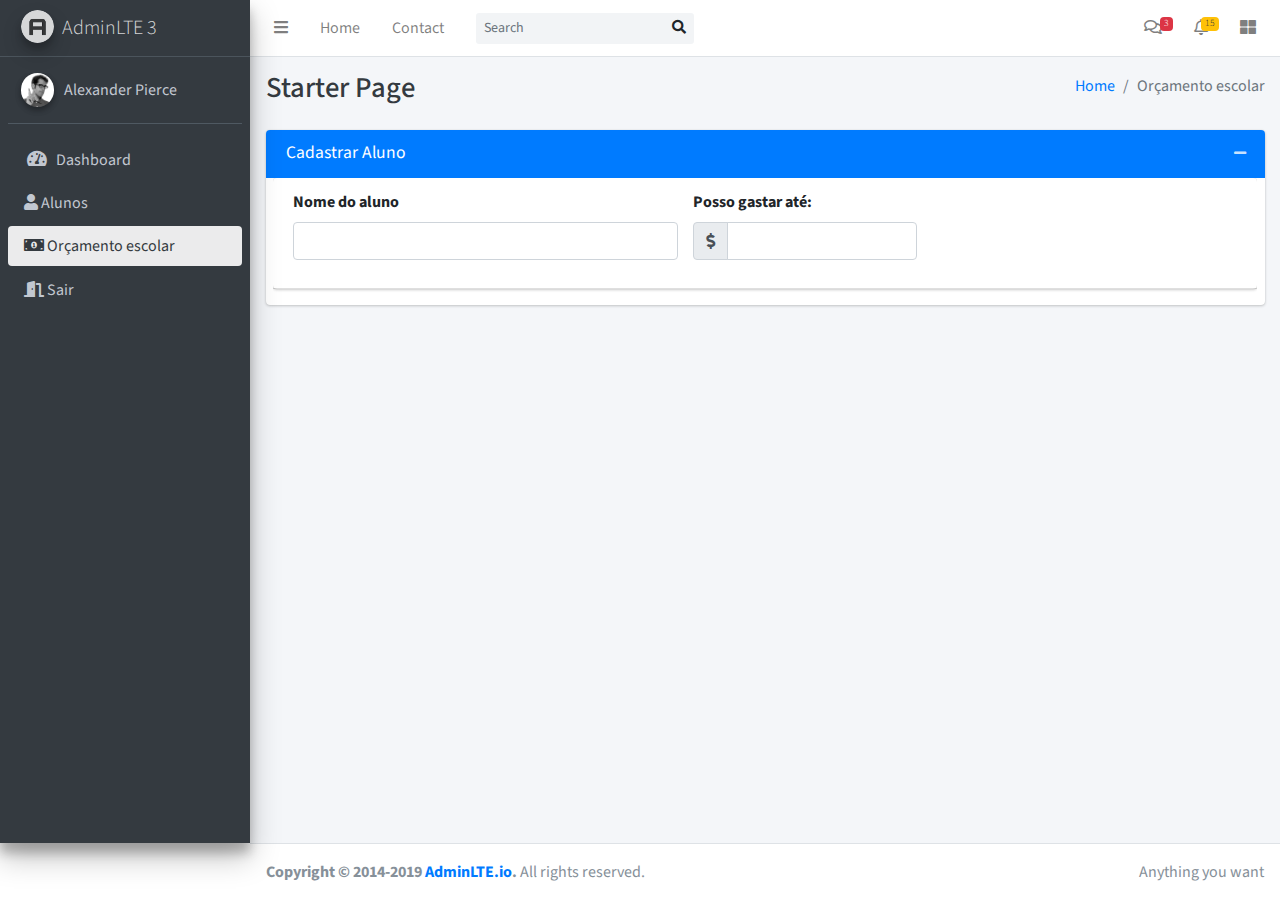
==== pages/orcamentoEscolar.html @ f875f7e6 "25/10" ====
<!DOCTYPE html>
<html lang="pt-br">

<head>
    <meta charset="UTF-8">
    <meta name="viewport" content="width=device-width, initial-scale=1.0">
    <meta http-equiv="X-UA-Compatible" content="ie=edge">
    <title>My DashBoard</title>
    <link rel="stylesheet" href="../assets/css/fontawesome-free.css">
    <link rel="stylesheet" href="../assets/css/adminlte.min.css">
    <link href="https://fonts.googleapis.com/css?family=Source+Sans+Pro:300,400,400i,700" rel="stylesheet">
    <link rel="stylesheet" href="../assets/css/toastr.min.css">
    <link rel="stylesheet" href="../assets/css/style.css">
</head>

<body class="hold-transition sidebar-mini">

    <div class="wrapper">

        <!--#region Navbar -->
        <nav class="main-header navbar navbar-expand navbar-white navbar-light">
            <!-- Left navbar links -->
            <ul class="navbar-nav">
                <li class="nav-item">
                    <a class="nav-link" data-widget="pushmenu" href="#"><i class="fas fa-bars"></i></a>
                </li>
                <li class="nav-item d-none d-sm-inline-block">
                    <a href="index3.html" class="nav-link">Home</a>
                </li>
                <li class="nav-item d-none d-sm-inline-block">
                    <a href="#" class="nav-link">Contact</a>
                </li>
            </ul>

            <!-- SEARCH FORM -->
            <form class="form-inline ml-3">
                <div class="input-group input-group-sm">
                    <input class="form-control form-control-navbar" type="search" placeholder="Search"
                        aria-label="Search">
                    <div class="input-group-append">
                        <button class="btn btn-navbar" type="submit">
                            <i class="fas fa-search"></i>
                        </button>
                    </div>
                </div>
            </form>

            <!-- Right navbar links -->
            <ul class="navbar-nav ml-auto">
                <!-- Messages Dropdown Menu -->
                <li class="nav-item dropdown">
                    <a class="nav-link" data-toggle="dropdown" href="#">
                        <i class="far fa-comments"></i>
                        <span class="badge badge-danger navbar-badge">3</span>
                    </a>
                    <div class="dropdown-menu dropdown-menu-lg dropdown-menu-right">
                        <a href="#" class="dropdown-item">
                            <!-- Message Start -->
                            <div class="media">
                                <img src="dist/img/user1-128x128.jpg" alt="User Avatar"
                                    class="img-size-50 mr-3 img-circle">
                                <div class="media-body">
                                    <h3 class="dropdown-item-title">
                                        Brad Diesel
                                        <span class="float-right text-sm text-danger"><i class="fas fa-star"></i></span>
                                    </h3>
                                    <p class="text-sm">Call me whenever you can...</p>
                                    <p class="text-sm text-muted"><i class="far fa-clock mr-1"></i> 4 Hours Ago</p>
                                </div>
                            </div>
                            <!-- Message End -->
                        </a>
                        <div class="dropdown-divider"></div>
                        <a href="#" class="dropdown-item">
                            <!-- Message Start -->
                            <div class="media">
                                <img src="dist/img/user8-128x128.jpg" alt="User Avatar"
                                    class="img-size-50 img-circle mr-3">
                                <div class="media-body">
                                    <h3 class="dropdown-item-title">
                                        John Pierce
                                        <span class="float-right text-sm text-muted"><i class="fas fa-star"></i></span>
                                    </h3>
                                    <p class="text-sm">I got your message bro</p>
                                    <p class="text-sm text-muted"><i class="far fa-clock mr-1"></i> 4 Hours Ago</p>
                                </div>
                            </div>
                            <!-- Message End -->
                        </a>
                        <div class="dropdown-divider"></div>
                        <a href="#" class="dropdown-item">
                            <!-- Message Start -->
                            <div class="media">
                                <img src="dist/img/user3-128x128.jpg" alt="User Avatar"
                                    class="img-size-50 img-circle mr-3">
                                <div class="media-body">
                                    <h3 class="dropdown-item-title">
                                        Nora Silvester
                                        <span class="float-right text-sm text-warning"><i
                                                class="fas fa-star"></i></span>
                                    </h3>
                                    <p class="text-sm">The subject goes here</p>
                                    <p class="text-sm text-muted"><i class="far fa-clock mr-1"></i> 4 Hours Ago</p>
                                </div>
                            </div>
                            <!-- Message End -->
                        </a>
                        <div class="dropdown-divider"></div>
                        <a href="#" class="dropdown-item dropdown-footer">See All Messages</a>
                    </div>
                </li>
                <!-- Notifications Dropdown Menu -->
                <li class="nav-item dropdown">
                    <a class="nav-link" data-toggle="dropdown" href="#">
                        <i class="far fa-bell"></i>
                        <span class="badge badge-warning navbar-badge">15</span>
                    </a>
                    <div class="dropdown-menu dropdown-menu-lg dropdown-menu-right">
                        <span class="dropdown-header">15 Notifications</span>
                        <div class="dropdown-divider"></div>
                        <a href="#" class="dropdown-item">
                            <i class="fas fa-envelope mr-2"></i> 4 new messages
                            <span class="float-right text-muted text-sm">3 mins</span>
                        </a>
                        <div class="dropdown-divider"></div>
                        <a href="#" class="dropdown-item">
                            <i class="fas fa-users mr-2"></i> 8 friend requests
                            <span class="float-right text-muted text-sm">12 hours</span>
                        </a>
                        <div class="dropdown-divider"></div>
                        <a href="#" class="dropdown-item">
                            <i class="fas fa-file mr-2"></i> 3 new reports
                            <span class="float-right text-muted text-sm">2 days</span>
                        </a>
                        <div class="dropdown-divider"></div>
                        <a href="#" class="dropdown-item dropdown-footer">See All Notifications</a>
                    </div>
                </li>
                <li class="nav-item">
                    <a class="nav-link" data-widget="control-sidebar" data-slide="true" href="#"><i
                            class="fas fa-th-large"></i></a>
                </li>
            </ul>
        </nav>
        <!-- #endregion-->

        <!--#region Main Sidebar Container -->
        <aside class="main-sidebar sidebar-dark-primary elevation-4">
            <!-- Brand Logo -->
            <a href="index3.html" class="brand-link">
                <img src="../assets/img/AdminLTELogo.png" alt="AdminLTE Logo" class="brand-image img-circle elevation-3"
                    style="opacity: .8">
                <span class="brand-text font-weight-light">AdminLTE 3</span>
            </a>

            <!-- Sidebar -->
            <div class="sidebar">
                <!-- Sidebar user panel (optional) -->
                <div class="user-panel mt-3 pb-3 mb-3 d-flex">
                    <div class="image">
                        <img src="../assets/img/user2-160x160.jpg" class="img-circle elevation-2" alt="User Image">
                    </div>
                    <div class="info">
                        <a href="#" class="d-block">Alexander Pierce</a>
                    </div>
                </div>

                <!-- Sidebar Menu -->
                <nav class="mt-2">
                    <ul class="nav nav-pills nav-sidebar flex-column" data-widget="treeview" role="menu"
                        data-accordion="false">
                        <!-- Add icons to the links using the .nav-icon class
                     with font-awesome or any other icon font library -->
                        <li class="nav-item has-treeview menu-open">

                            <ul class="nav nav-treeview">
                                <li class="nav-item">
                                    <a href="dashboard.html" class="nav-link">
                                        <i class="nav-icon fas fa-tachometer-alt"></i>
                                        <p>Dashboard</p>
                                    </a>
                                </li>
                                <li class="nav-item">
                                    <a href="alunos.html" class="nav-link">
                                        <i class="fas fa-user"></i>
                                        <p>Alunos</p>
                                    </a>
                                </li>
                                <li class="nav-item">
                                    <a href="orcamentoEscolar.html" class="nav-link active">
                                        <i class="fas fa-money-bill-alt"></i>
                                        <p>Orçamento escolar</p>
                                    </a>
                                </li>
                            </ul>

                        <li class="nav-item">
                            <a href="../login.html" class="nav-link">
                                <i class="fas fa-door-open"></i>
                                <p>
                                    Sair

                                </p>
                            </a>
                        </li>
                    </ul>
                </nav>
                <!-- /.sidebar-menu -->
            </div>
            <!-- /.sidebar -->
        </aside>
        <!-- #endregion-->

        <!--#region Conteudo da página -->
        <div class="content-wrapper">

            <div class="content-header">
                <div class="container-fluid">
                    <div class="row mb-2">
                        <div class="col-sm-6">
                            <h1 class="m-0 text-dark">Starter Page</h1>
                        </div>
                        <div class="col-sm-6">
                            <ol class="breadcrumb float-sm-right">
                                <li class="breadcrumb-item"><a href="#">Home</a></li>
                                <li class="breadcrumb-item active">Orçamento escolar</li>
                            </ol>
                        </div>
                    </div>
                </div>
            </div>



            <div class="content">
                <div class="container-fluid">
                    <div class="row">
                        <div class="col-md-12">
                            <div class="card card-primary">
                                <div class="card-header">
                                    <h3 class="card-title">Cadastrar Aluno</h3>

                                    <div class="card-tools">
                                        <button class="btn btn-tool" type="button" data-card-widget="collapse"><i
                                                class="fas fa-minus"></i>
                                        </button>
                                    </div>

                                </div>
                                <!--#endregion-->

                                <div clas="row">
                                    <div class="col-sm-12">

                                        <div class="card-body table-responsive p-0">
                                            <div class="card">
                                                <div class="card-header">
                                                    <div class="row">
                                                            <div class="col-sm-12 col-md-4 col-lg-5">
                                                                    <div class="form-group">
                                                                        <label for="nomeAluno">Nome do aluno</label>
                                                                        <input type="text" name="" class="form-control" id="nomeAluno"required>
                                                                    </div>
                                                                </div>
                                                                <div class="col-sm-12 col-md-4 col-lg-3">
                                                                    <label for="">Posso gastar até:</label>
                                                                    <div class="input-group mb-3">
                                                                            <div class="input-group-prepend">
                                                                              <span class="input-group-text" id="basic-addon1"><i class="fas fa-dollar-sign"></i></span>
                                                                            </div>
                                                                            <input type="number" class="form-control" >
                                                                          </div>
                                                                </div>
                                                    </div>



                                                </div>
                                            </div>
                                        </div>
                                    </div>

                                </div>
                            </div>

                        </div>

                    </div>

                </div>

            </div>
        </div>
        <div class="row"></div>
    </div><!-- /.container-fluid -->
    </div>
    <!-- /.content -->
    </div>
    <!-- #endregion-->

    <!--#region Control Sidebar -->
    <aside class="control-sidebar control-sidebar-dark">
        <!-- Control sidebar content goes here -->
        <div class="p-3">
            <h5>Title</h5>
            <p>Sidebar content</p>
        </div>
    </aside>
    <!-- #endregion-->

    <!--#region Footer -->
    <footer class="main-footer">
        <!-- To the right -->
        <div class="float-right d-none d-sm-inline">
            Anything you want
        </div>
        <!-- Default to the left -->
        <strong>Copyright &copy; 2014-2019 <a href="https://adminlte.io">AdminLTE.io</a>.</strong> All rights
        reserved.
    </footer>
    <!-- #endregion-->

    </div>

    <!-- #region Scripts -->
    <!-- jQuery -->
    <script src="../assets/js/jquery.min.js"></script>
    <!-- Bootstrap 4 -->
    <script src="../assets/js/bundle.min.js"></script>
    <!-- AdminLTE App -->
    <script src="../assets/js/adminlte.min.js"></script>
    <!-- jQuery validate-->
    <script src="../assets/js/jquery.validate.js"></script>
    <!--Tastr-->
    <script src="../assets/js/toastr.min.js"></script>
    <!--Js alunos-->
    <script src="../assets/js/alunos.js"></script>

    <!-- #endregion-->

</body>

</html>
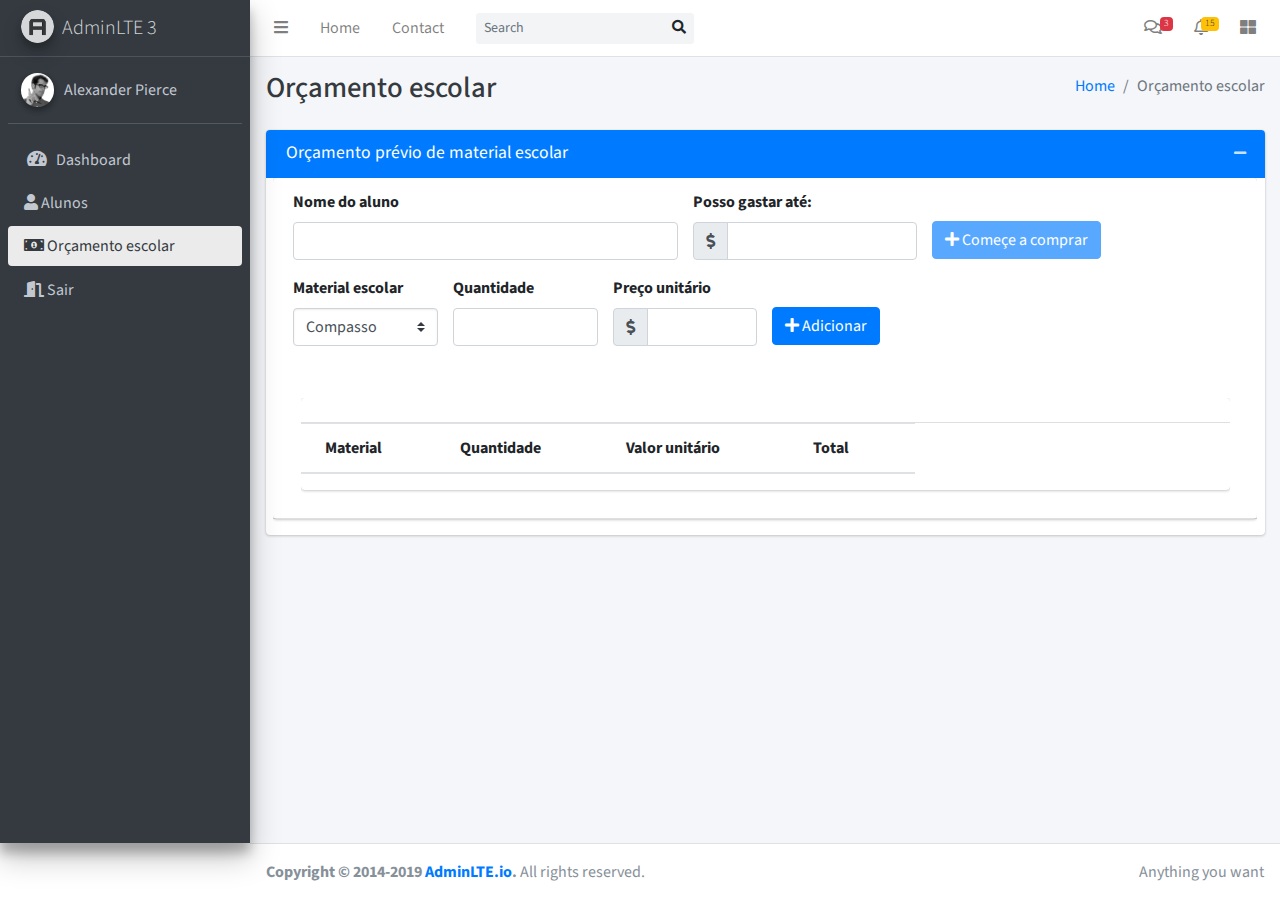
==== commit cb5e2dca: "28/10" ====
--- a/pages/orcamentoEscolar.html
+++ b/pages/orcamentoEscolar.html
@@ -218,7 +218,7 @@
                 <div class="container-fluid">
                     <div class="row mb-2">
                         <div class="col-sm-6">
-                            <h1 class="m-0 text-dark">Starter Page</h1>
+                            <h1 class="m-0 text-dark">Orçamento escolar</h1>
                         </div>
                         <div class="col-sm-6">
                             <ol class="breadcrumb float-sm-right">
@@ -237,8 +237,9 @@
                     <div class="row">
                         <div class="col-md-12">
                             <div class="card card-primary">
+
                                 <div class="card-header">
-                                    <h3 class="card-title">Cadastrar Aluno</h3>
+                                    <h3 class="card-title">Orçamento prévio de material escolar</h3>
 
                                     <div class="card-tools">
                                         <button class="btn btn-tool" type="button" data-card-widget="collapse"><i
@@ -247,7 +248,7 @@
                                     </div>
 
                                 </div>
-                                <!--#endregion-->
+
 
                                 <div clas="row">
                                     <div class="col-sm-12">
@@ -255,34 +256,162 @@
                                         <div class="card-body table-responsive p-0">
                                             <div class="card">
                                                 <div class="card-header">
-                                                    <div class="row">
+                                                    <!--#region form orçamento-->
+                                                    <form action="">
+                                                        <div class="row">
                                                             <div class="col-sm-12 col-md-4 col-lg-5">
-                                                                    <div class="form-group">
-                                                                        <label for="nomeAluno">Nome do aluno</label>
-                                                                        <input type="text" name="" class="form-control" id="nomeAluno"required>
+                                                                <div class="form-group">
+                                                                    <label for="">Nome do aluno</label>
+                                                                    <input id="nomeAluno" type="text" name=""
+                                                                        class="form-control" required>
+                                                                </div>
+                                                            </div>
+                                                            <div class="col-sm-12 col-md-4 col-lg-3">
+                                                                <label for="">Posso gastar até:</label>
+                                                                <div class="input-group mb-3">
+                                                                    <div class="input-group-prepend">
+                                                                        <span class="input-group-text"><i
+                                                                                class="fas fa-dollar-sign"></i></span>
                                                                     </div>
-                                                                </div>
-                                                                <div class="col-sm-12 col-md-4 col-lg-3">
-                                                                    <label for="">Posso gastar até:</label>
-                                                                    <div class="input-group mb-3">
-                                                                            <div class="input-group-prepend">
-                                                                              <span class="input-group-text" id="basic-addon1"><i class="fas fa-dollar-sign"></i></span>
+                                                                    <input id="totalDisponivel" type="number"
+                                                                        class="form-control" required>
+                                                                </div>
+                                                            </div>
+                                                            <div class="col-sm-12 col-md-12 col-lg-3">
+                                                                <div class="form-group ">
+
+                                                                    <button id="botaoIniciarCompra" type="button"
+                                                                        class="btn btn-primary mt-31"
+                                                                        onclick="iniciarCompra()" disabled>
+                                                                        <i class="fas fa-plus"></i> Começe a comprar
+                                                                    </button>
+
+                                                                </div>
+                                                            </div>
+                                                        </div>
+                                                        <div class="row">
+                                                            <div class="col-sm-12 col-md-2 col-lg-2">
+                                                                <div class="form-group">
+                                                                    <label for="">Material escolar</label>
+
+                                                                    <select id="listamateriais" class="custom-select"
+                                                                        id="nomeMaterial">
+
+                                                                    </select>
+                                                                </div>
+                                                            </div>
+                                                            <div class="col-sm-12 col-md-4 col-lg-2">
+                                                                <label for="">Quantidade</label>
+                                                                <div class="input-group mb-3">
+                                                                    <input id="qteMaterial" type="number"
+                                                                        class="form-control">
+                                                                </div>
+                                                            </div>
+                                                            <div class="col-sm-12 col-md-4 col-lg-2">
+                                                                <label for="">Preço unitário</label>
+                                                                <div class="input-group mb-3">
+                                                                    <div class="input-group-prepend">
+                                                                        <span class="input-group-text"
+                                                                            id="basic-addon1"><i
+                                                                                class="fas fa-dollar-sign"></i></span>
+                                                                    </div>
+                                                                    <input type="number" class="form-control">
+                                                                </div>
+                                                            </div>
+                                                            <div class="col-sm-12 col-md-12 col-lg-3">
+                                                                <div class="form-group ">
+
+                                                                    <button type="button" class="btn btn-primary mt-31"
+                                                                        onclick="adicionarItem()">
+                                                                        <i class="fas fa-plus"></i> Adicionar
+                                                                    </button>
+
+                                                                </div>
+                                                            </div>
+
+
+                                                        </div>
+                                                    </form>
+                                                    <!--endregion form orçamento-->
+
+                                                    <!--#region <p>-->
+                                                    <div class="row pt-20">
+                                                        <div class="col-sm-12 col-md-12- col-lg-12">
+                                                            <p id="p.aluno">
+                                                            </p>
+
+                                                        </div>
+                                                    </div>
+                                                    <!--#endregion <p>-->
+
+                                                    <!--#region table-->
+                                                    <div clas="row">
+                                                        <div class="col-sm-12">
+
+                                                            <div class="card-body table-responsive p-0">
+                                                                <div class="card">
+                                                                    <div class="card-header">
+
+
+
+                                                                    </div>
+
+                                                                    <div class="card-body table-responsive p-0">
+                                                                        <div class="row">
+                                                                            <div class="col-sm-12 col-md-2 col-lg-8">
+
+                                                                                <table id="listagemAlunos"
+                                                                                    class="table table-hover">
+                                                                                    <thead>
+                                                                                        <tr>
+                                                                                            <th>Material</th>
+                                                                                            <th>Quantidade</th>
+                                                                                            <th>Valor unitário</th>
+                                                                                            <th>Total</th>
+
+                                                                                        </tr>
+                                                                                    </thead>
+                                                                                    <tbody>
+
+                                                                                    </tbody>
+                                                                                </table>
                                                                             </div>
-                                                                            <input type="number" class="form-control" >
-                                                                          </div>
-                                                                </div>
+                                                                        </div>
+
+                                                                    </div>
+                                                                </div>
+
+                                                            </div>
+
+                                                        </div>
+                                                        <!--#endregion-->
+
+
+
+
+
+
+
+
+
+
+
+
+
+
+
+
                                                     </div>
-
-
-
                                                 </div>
+
+
+
                                             </div>
                                         </div>
                                     </div>
-
                                 </div>
+
                             </div>
-
                         </div>
 
                     </div>
@@ -290,11 +419,14 @@
                 </div>
 
             </div>
+
         </div>
-        <div class="row"></div>
-    </div><!-- /.container-fluid -->
     </div>
-    <!-- /.content -->
+
+    </div>
+    <!--#endregion-->
+    </div>
+
     </div>
     <!-- #endregion-->
 
@@ -334,7 +466,7 @@
     <!--Tastr-->
     <script src="../assets/js/toastr.min.js"></script>
     <!--Js alunos-->
-    <script src="../assets/js/alunos.js"></script>
+    <script src="../assets/js/orcamento.escolar.js"></script>
 
     <!-- #endregion-->
 
--- a/assets/css/style.css
+++ b/assets/css/style.css
@@ -14,4 +14,8 @@
 #nomeAluno input{
     width: 200px;
     height: 200px;;
+}
+
+.pt-20{
+    padding-top:20px;
 }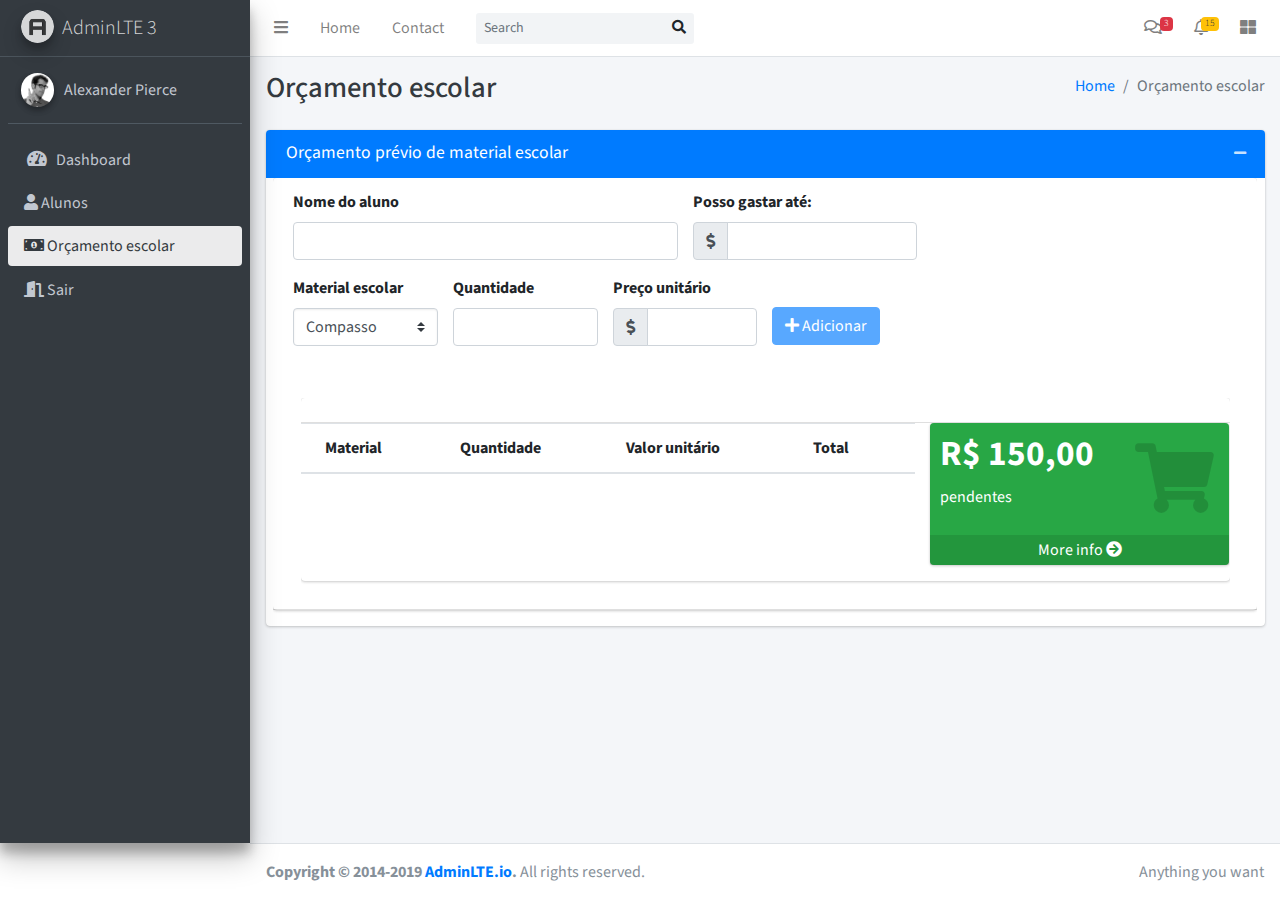
==== commit 84770d76: "28/10" ====
--- a/pages/orcamentoEscolar.html
+++ b/pages/orcamentoEscolar.html
@@ -263,7 +263,7 @@
                                                                 <div class="form-group">
                                                                     <label for="">Nome do aluno</label>
                                                                     <input id="nomeAluno" type="text" name=""
-                                                                        class="form-control" required>
+                                                                        class="form-control formAluno" onfocusout="validarInicio()" required>
                                                                 </div>
                                                             </div>
                                                             <div class="col-sm-12 col-md-4 col-lg-3">
@@ -273,29 +273,19 @@
                                                                         <span class="input-group-text"><i
                                                                                 class="fas fa-dollar-sign"></i></span>
                                                                     </div>
-                                                                    <input id="totalDisponivel" type="number"
-                                                                        class="form-control" required>
-                                                                </div>
-                                                            </div>
-                                                            <div class="col-sm-12 col-md-12 col-lg-3">
-                                                                <div class="form-group ">
-
-                                                                    <button id="botaoIniciarCompra" type="button"
-                                                                        class="btn btn-primary mt-31"
-                                                                        onclick="iniciarCompra()" disabled>
-                                                                        <i class="fas fa-plus"></i> Começe a comprar
-                                                                    </button>
-
-                                                                </div>
-                                                            </div>
+                                                                    <input  id="totalDisponivel" type="number"
+                                                                        class="form-control formAluno" onfocusout="validarInicio()" required>
+                                                                </div>
+                                                            </div>
+                                                            
                                                         </div>
                                                         <div class="row">
                                                             <div class="col-sm-12 col-md-2 col-lg-2">
                                                                 <div class="form-group">
                                                                     <label for="">Material escolar</label>
 
-                                                                    <select id="listamateriais" class="custom-select"
-                                                                        id="nomeMaterial">
+                                                                    <select id="material" class="custom-select"
+                                                                        required>
 
                                                                     </select>
                                                                 </div>
@@ -304,7 +294,7 @@
                                                                 <label for="">Quantidade</label>
                                                                 <div class="input-group mb-3">
                                                                     <input id="qteMaterial" type="number"
-                                                                        class="form-control">
+                                                                        class="form-control" required>
                                                                 </div>
                                                             </div>
                                                             <div class="col-sm-12 col-md-4 col-lg-2">
@@ -315,14 +305,14 @@
                                                                             id="basic-addon1"><i
                                                                                 class="fas fa-dollar-sign"></i></span>
                                                                     </div>
-                                                                    <input type="number" class="form-control">
+                                                                    <input id="precoUnitario" type="number" class="form-control">
                                                                 </div>
                                                             </div>
                                                             <div class="col-sm-12 col-md-12 col-lg-3">
                                                                 <div class="form-group ">
 
-                                                                    <button type="button" class="btn btn-primary mt-31"
-                                                                        onclick="adicionarItem()">
+                                                                    <button id="botaoForm" type="button" class="btn btn-primary mt-31"
+                                                                        onclick="adicionaItemNaLista()" disabled>
                                                                         <i class="fas fa-plus"></i> Adicionar
                                                                     </button>
 
@@ -375,6 +365,21 @@
 
                                                                                     </tbody>
                                                                                 </table>
+                                                                            </div>
+                                                                            <div class="col-sm-12 col-md-12 col-lg-4">
+                                                                                <div class="small-box bg-success">
+                                                                                    <div class="inner">
+                                                                                      <h3>R$ 150,00</h3>
+                                                                      
+                                                                                      <p>pendentes</p>
+                                                                                    </div>
+                                                                                    <div class="icon">
+                                                                                      <i class="fas fa-shopping-cart"></i>
+                                                                                    </div>
+                                                                                    <a href="#" class="small-box-footer">
+                                                                                      More info <i class="fas fa-arrow-circle-right"></i>
+                                                                                    </a>
+                                                                                  </div>
                                                                             </div>
                                                                         </div>
 
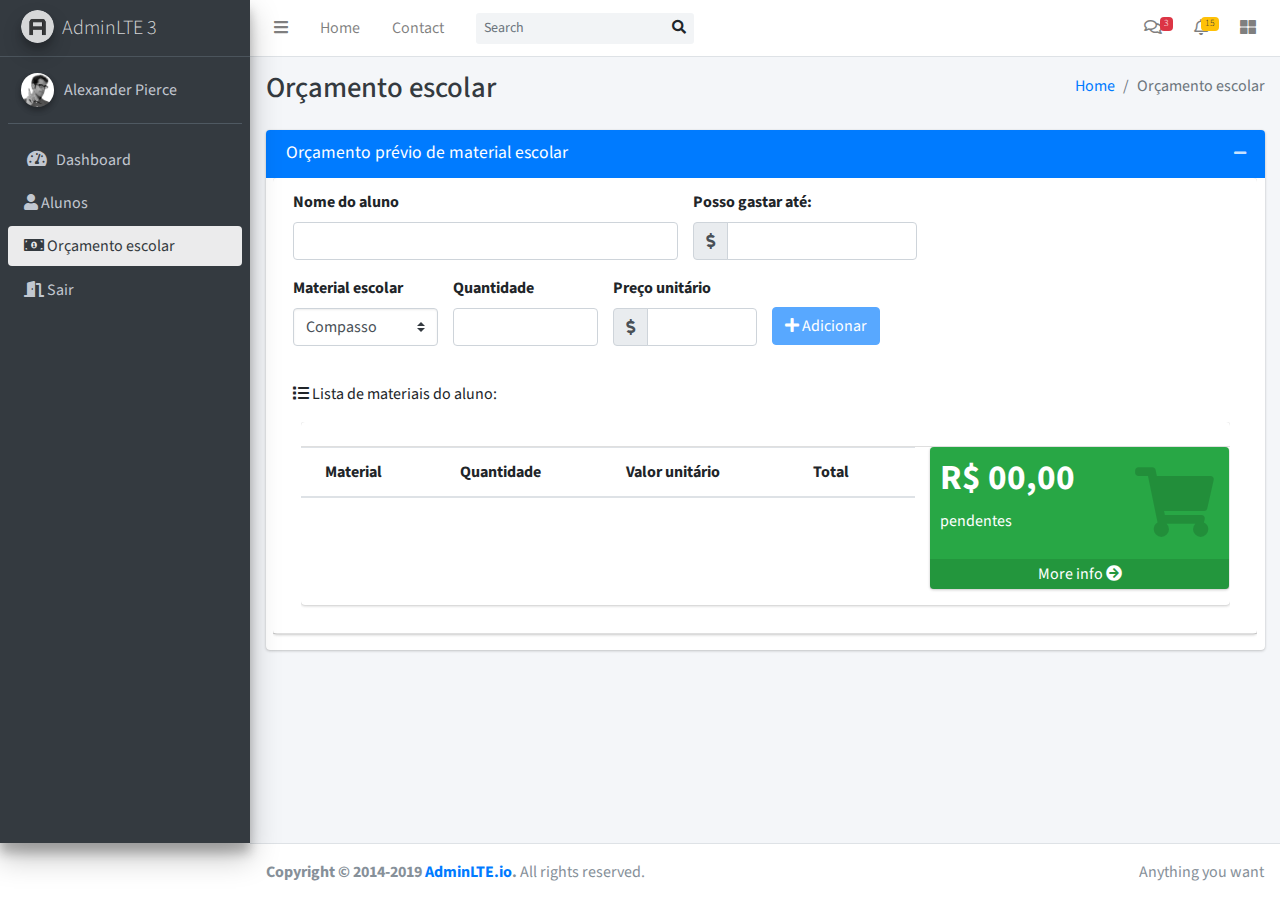
==== commit 7102e119: "29/10" ====
--- a/pages/orcamentoEscolar.html
+++ b/pages/orcamentoEscolar.html
@@ -328,6 +328,8 @@
                                                     <div class="row pt-20">
                                                         <div class="col-sm-12 col-md-12- col-lg-12">
                                                             <p id="p.aluno">
+                                                                    <i class="fas fa-list"></i>
+                                                                    Lista de materiais do aluno:
                                                             </p>
 
                                                         </div>
@@ -369,7 +371,7 @@
                                                                             <div class="col-sm-12 col-md-12 col-lg-4">
                                                                                 <div class="small-box bg-success">
                                                                                     <div class="inner">
-                                                                                      <h3>R$ 150,00</h3>
+                                                                                      <h3  id="saldo">R$ 00,00</h3>
                                                                       
                                                                                       <p>pendentes</p>
                                                                                     </div>
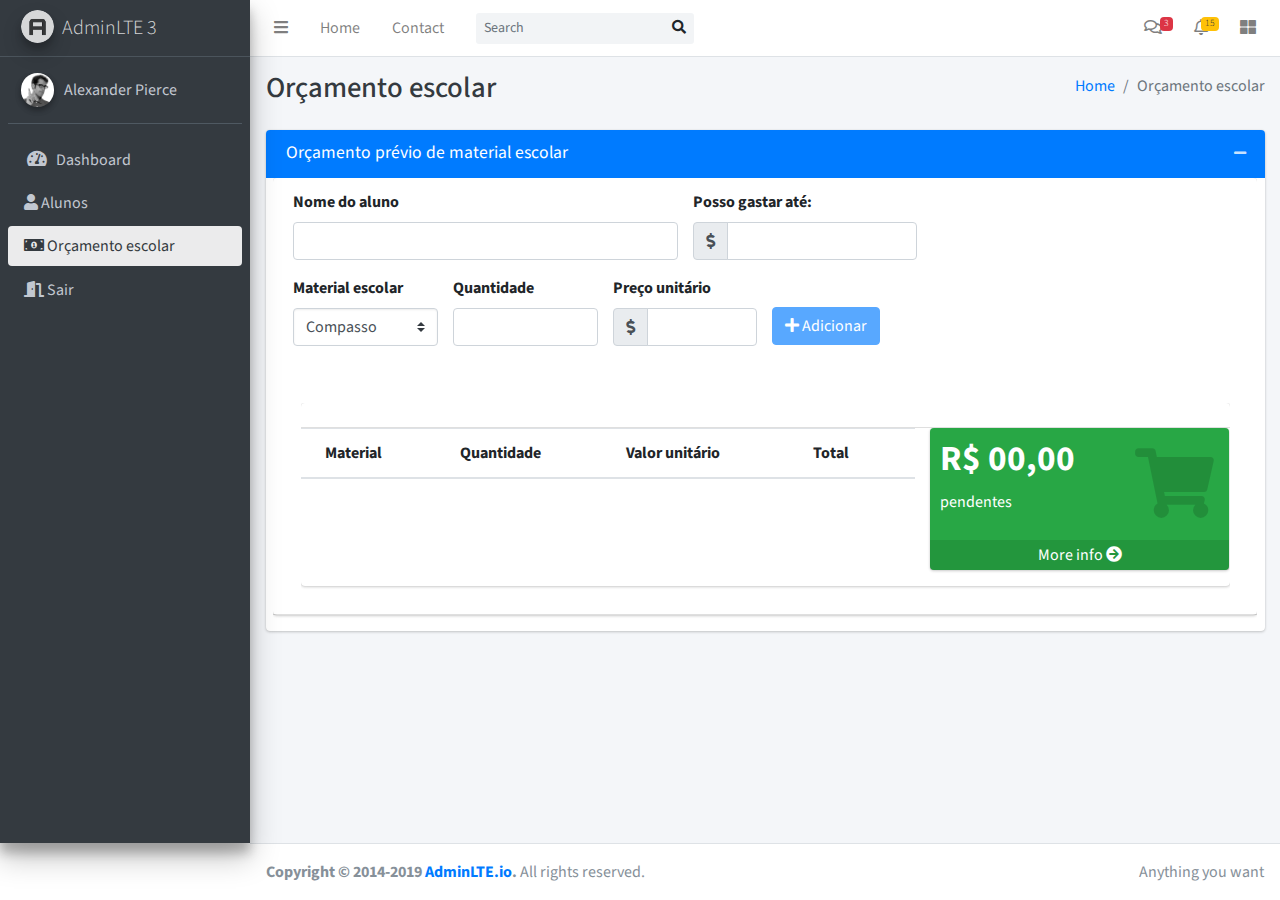
==== commit cc9fc909: "30/10" ====
--- a/pages/orcamentoEscolar.html
+++ b/pages/orcamentoEscolar.html
@@ -328,8 +328,7 @@
                                                     <div class="row pt-20">
                                                         <div class="col-sm-12 col-md-12- col-lg-12">
                                                             <p id="p.aluno">
-                                                                    <i class="fas fa-list"></i>
-                                                                    Lista de materiais do aluno:
+                                                                
                                                             </p>
 
                                                         </div>
@@ -371,7 +370,7 @@
                                                                             <div class="col-sm-12 col-md-12 col-lg-4">
                                                                                 <div class="small-box bg-success">
                                                                                     <div class="inner">
-                                                                                      <h3  id="saldo">R$ 00,00</h3>
+                                                                                      <h3 id='saldo'>R$ 00,00</h3>
                                                                       
                                                                                       <p>pendentes</p>
                                                                                     </div>
--- a/assets/css/style.css
+++ b/assets/css/style.css
@@ -17,5 +17,6 @@
 }
 
 .pt-20{
-    padding-top:20px;
+    margin-top:40px;
+    margin-bottom: -15px;
 }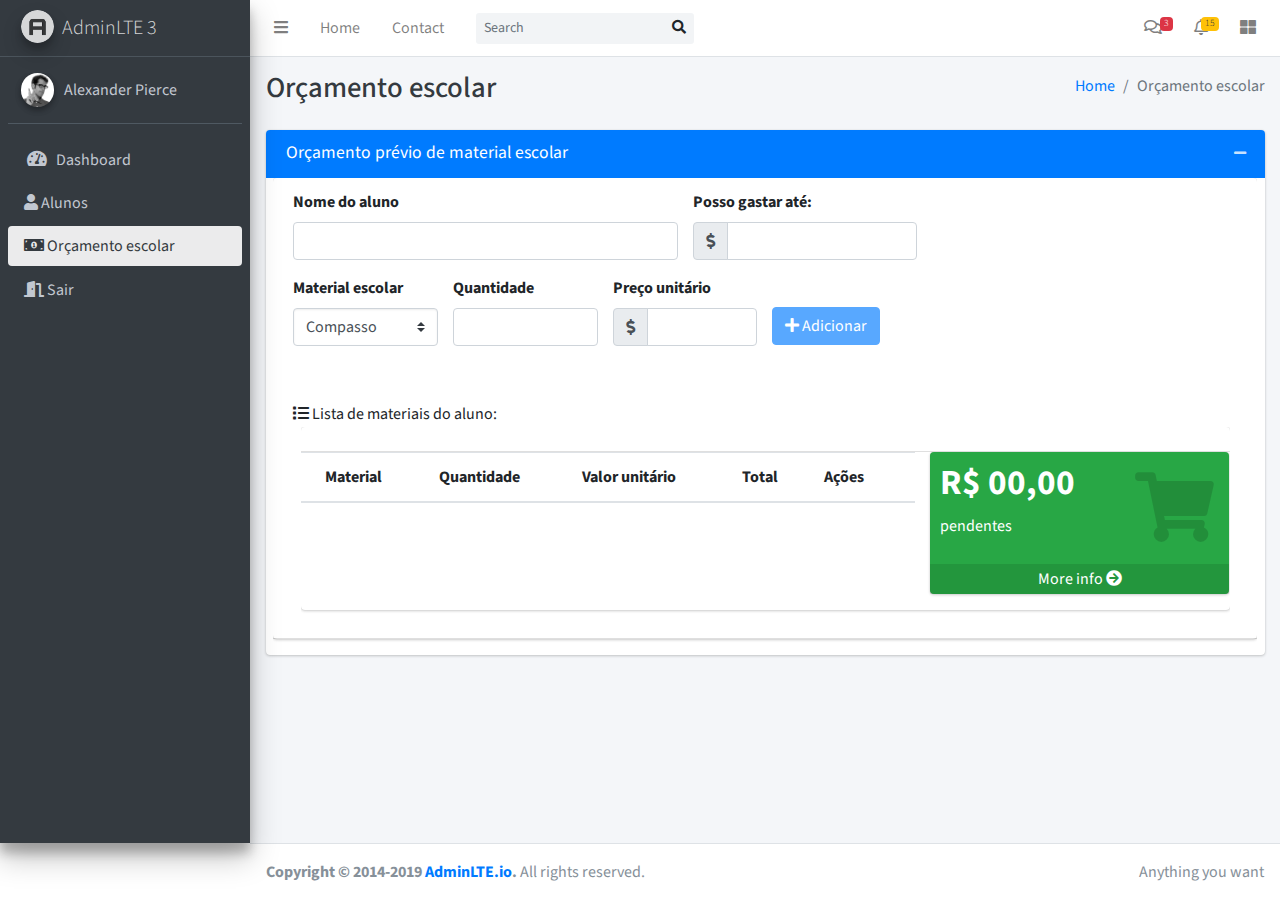
==== commit f780fe64: "04/11" ====
--- a/pages/orcamentoEscolar.html
+++ b/pages/orcamentoEscolar.html
@@ -263,7 +263,8 @@
                                                                 <div class="form-group">
                                                                     <label for="">Nome do aluno</label>
                                                                     <input id="nomeAluno" type="text" name=""
-                                                                        class="form-control formAluno" onfocusout="validarInicio()" required>
+                                                                        class="form-control formAluno"
+                                                                        onfocusout="validarInicio()" required>
                                                                 </div>
                                                             </div>
                                                             <div class="col-sm-12 col-md-4 col-lg-3">
@@ -273,11 +274,12 @@
                                                                         <span class="input-group-text"><i
                                                                                 class="fas fa-dollar-sign"></i></span>
                                                                     </div>
-                                                                    <input  id="totalDisponivel" type="number"
-                                                                        class="form-control formAluno" onfocusout="validarInicio()" required>
-                                                                </div>
-                                                            </div>
-                                                            
+                                                                    <input id="totalDisponivel" type="number"
+                                                                        class="form-control formAluno"
+                                                                        onfocusout="validarInicio()" required>
+                                                                </div>
+                                                            </div>
+
                                                         </div>
                                                         <div class="row">
                                                             <div class="col-sm-12 col-md-2 col-lg-2">
@@ -305,13 +307,15 @@
                                                                             id="basic-addon1"><i
                                                                                 class="fas fa-dollar-sign"></i></span>
                                                                     </div>
-                                                                    <input id="precoUnitario" type="number" class="form-control">
+                                                                    <input id="precoUnitario" type="number"
+                                                                        class="form-control">
                                                                 </div>
                                                             </div>
                                                             <div class="col-sm-12 col-md-12 col-lg-3">
                                                                 <div class="form-group ">
 
-                                                                    <button id="botaoForm" type="button" class="btn btn-primary mt-31"
+                                                                    <button id="botaoForm" type="button"
+                                                                        class="btn btn-primary mt-31"
                                                                         onclick="adicionaItemNaLista()" disabled>
                                                                         <i class="fas fa-plus"></i> Adicionar
                                                                     </button>
@@ -328,7 +332,12 @@
                                                     <div class="row pt-20">
                                                         <div class="col-sm-12 col-md-12- col-lg-12">
                                                             <p id="p.aluno">
-                                                                
+
+
+
+                                                                <i class="fas fa-list"></i>
+                                                                Lista de materiais do aluno:
+
                                                             </p>
 
                                                         </div>
@@ -359,6 +368,7 @@
                                                                                             <th>Quantidade</th>
                                                                                             <th>Valor unitário</th>
                                                                                             <th>Total</th>
+                                                                                            <th>Ações</th>
 
                                                                                         </tr>
                                                                                     </thead>
@@ -370,17 +380,21 @@
                                                                             <div class="col-sm-12 col-md-12 col-lg-4">
                                                                                 <div class="small-box bg-success">
                                                                                     <div class="inner">
-                                                                                      <h3 id='saldo'>R$ 00,00</h3>
-                                                                      
-                                                                                      <p>pendentes</p>
+
+                                                                                        <h3 id='saldo'>R$ 00,00</h3>
+                                                                                        <p>pendentes</p>
+
                                                                                     </div>
                                                                                     <div class="icon">
-                                                                                      <i class="fas fa-shopping-cart"></i>
+                                                                                        <i
+                                                                                            class="fas fa-shopping-cart"></i>
                                                                                     </div>
-                                                                                    <a href="#" class="small-box-footer">
-                                                                                      More info <i class="fas fa-arrow-circle-right"></i>
+                                                                                    <a href="#"
+                                                                                        class="small-box-footer">
+                                                                                        More info <i
+                                                                                            class="fas fa-arrow-circle-right"></i>
                                                                                     </a>
-                                                                                  </div>
+                                                                                </div>
                                                                             </div>
                                                                         </div>
 
